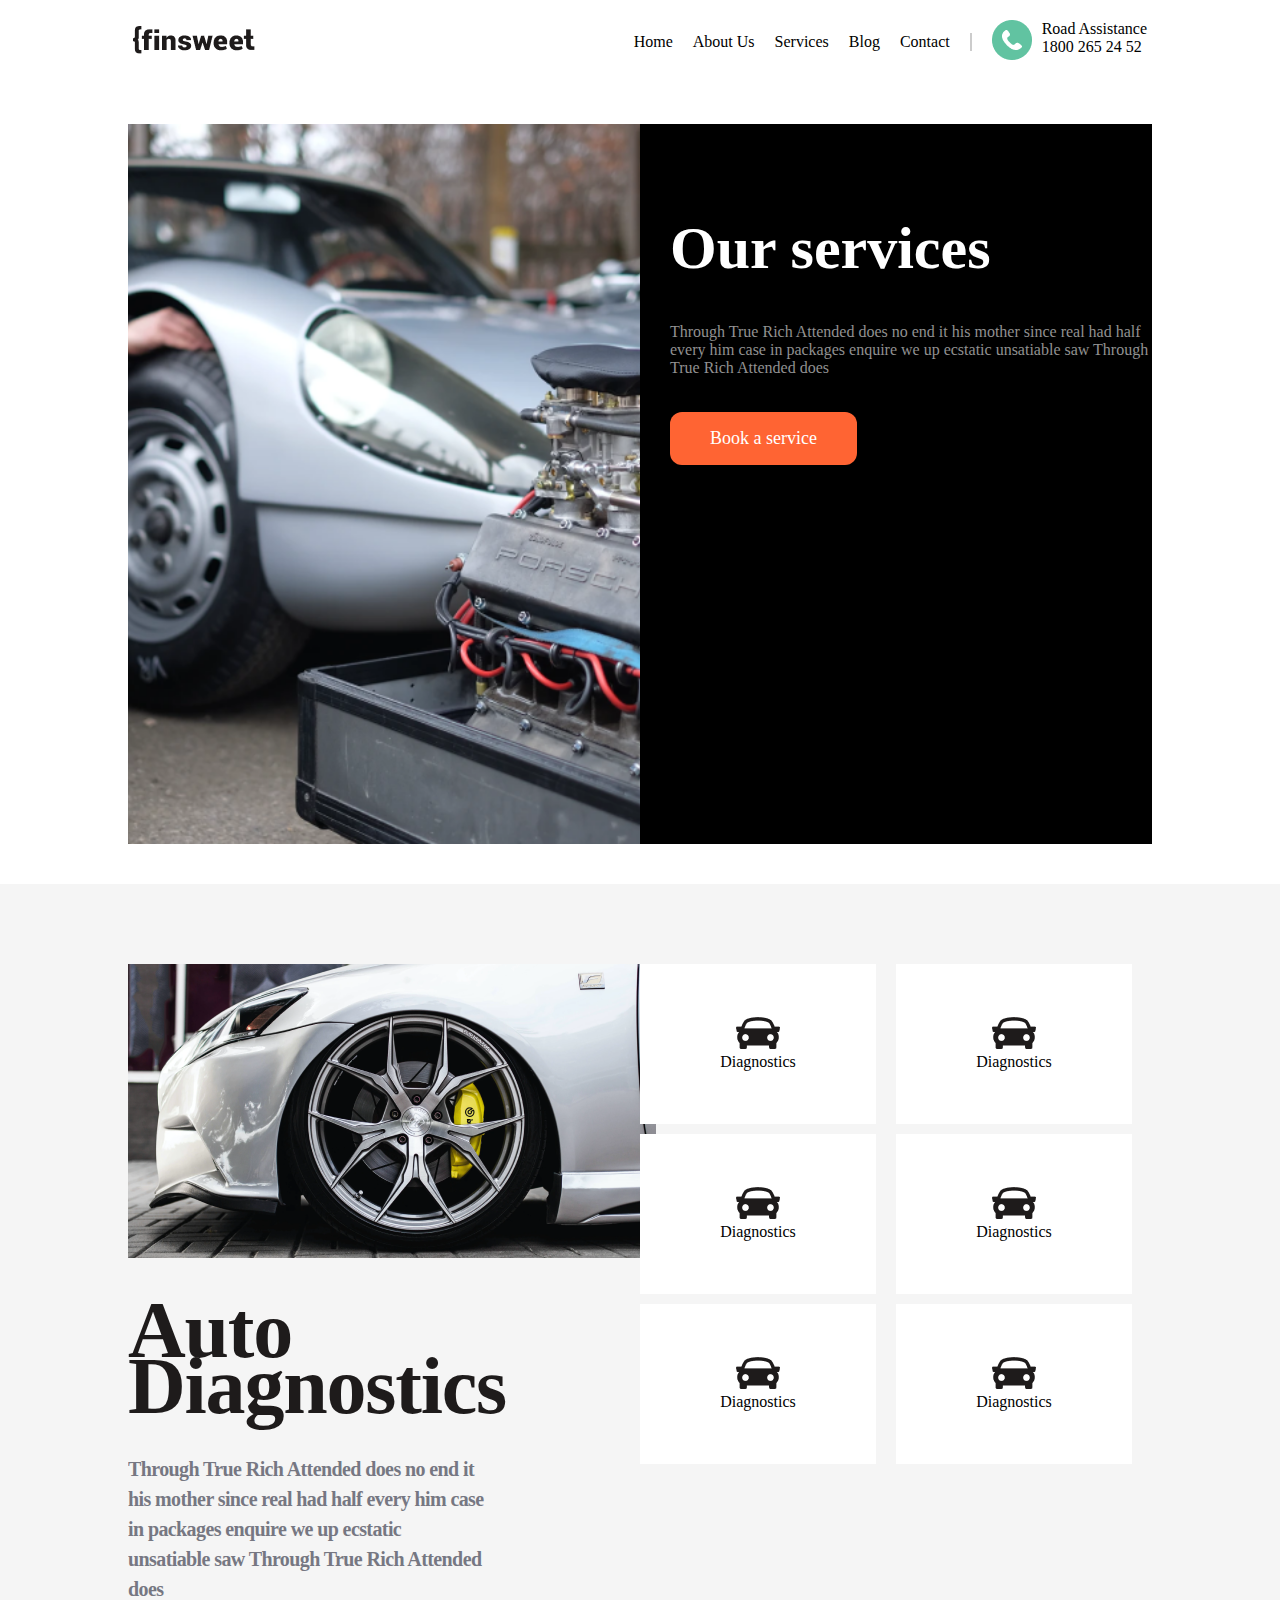
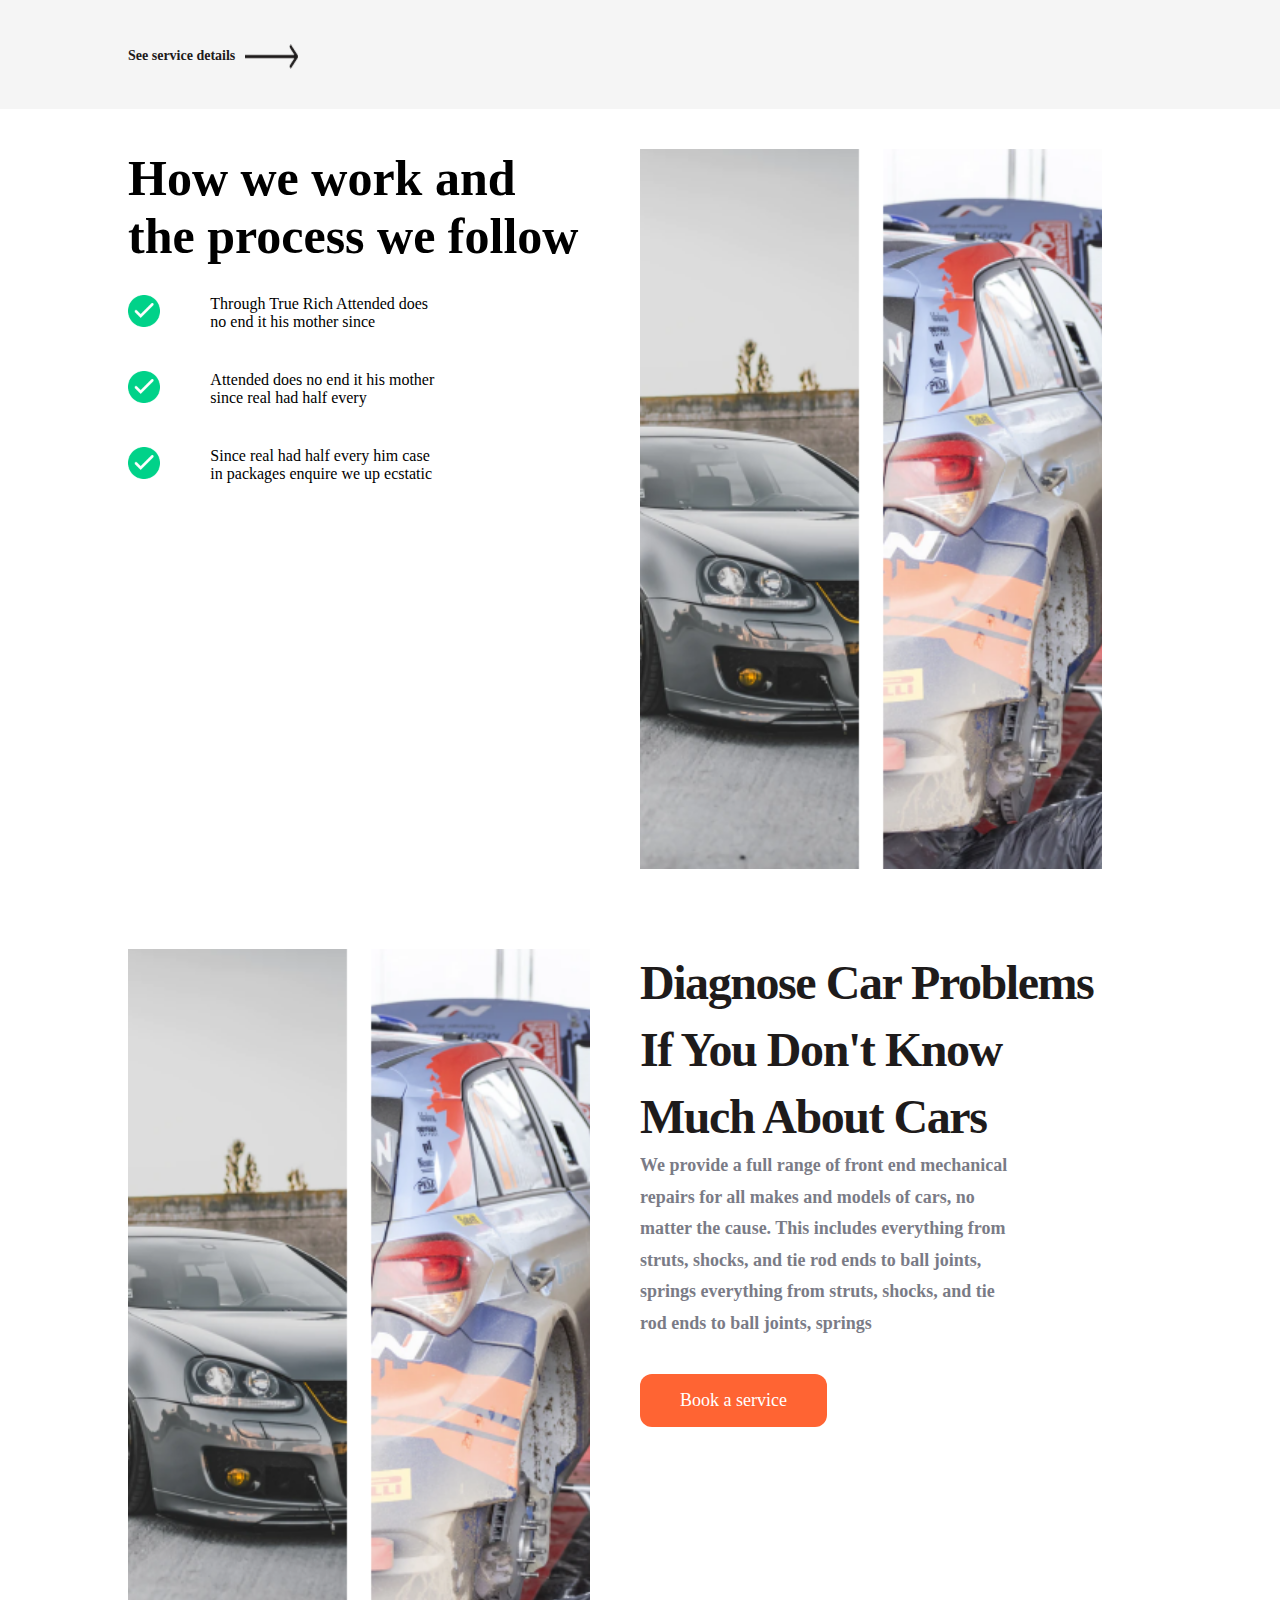
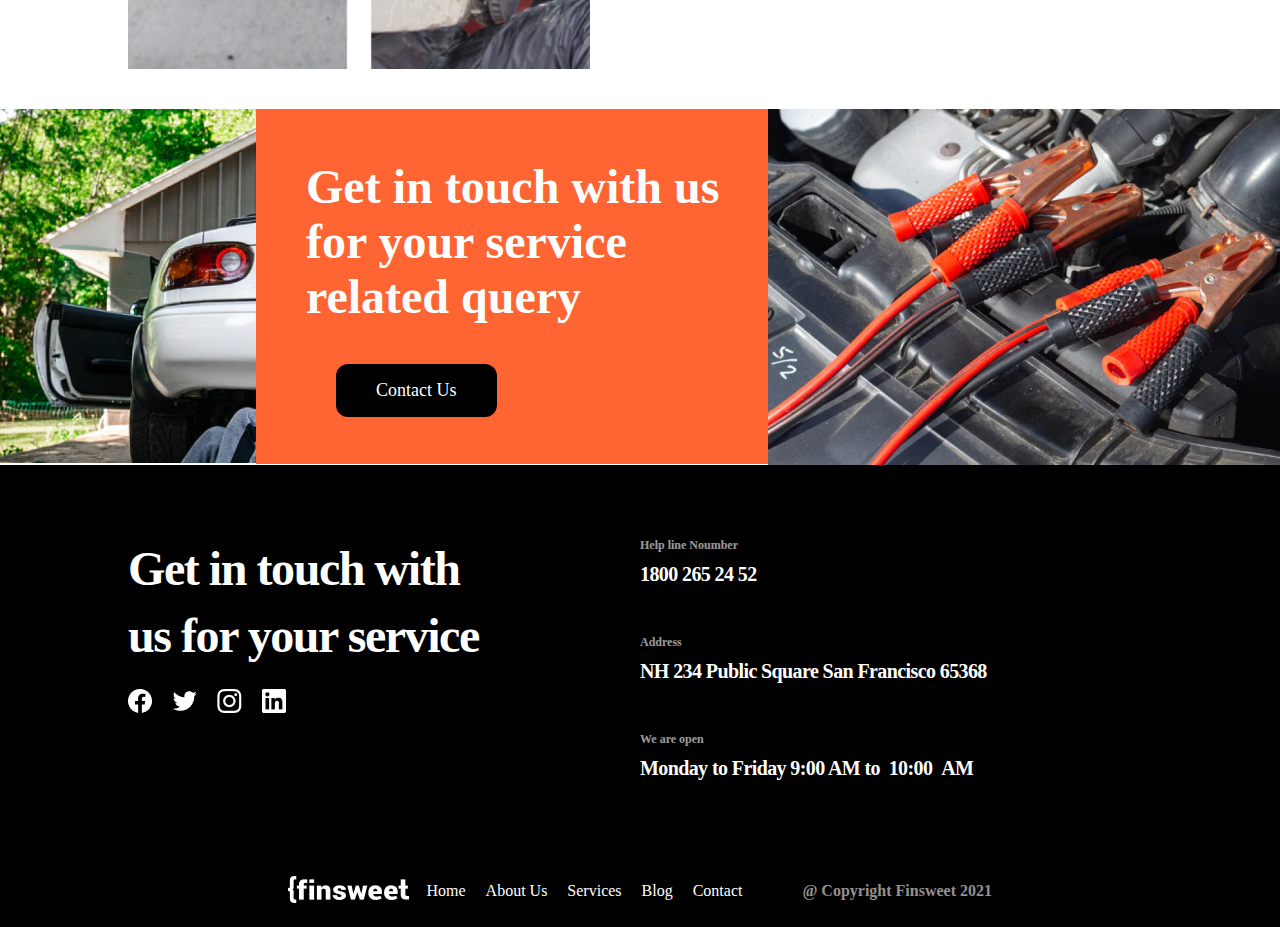
==== services.html @ efed2a9f "update: made responsive" ====
<!DOCTYPE html>
<html lang="en">
<head>
    <meta charset="UTF-8">
    <meta http-equiv="X-UA-Compatible" content="IE=edge">
    <meta name="viewport" content="width=device-width, initial-scale=1.0">
    <title>services</title>
    <link rel="stylesheet" href="style.css">
</head>
<body>

    <header>
        <div class="container">
            <div class="main-header">
                <div class="logo">
                <img src="./img/Logo.png" alt="logo" class="">
            </div>
        <div class="right-section">
            <div class="navigation">
                <ul>
                    <li><a href="index.html">Home</a></li>
                    <li><a href="#">About Us</a></li>
                    <li><a href="services.html">Services</a></li>
                    <li><a href="#">Blog</a></li>
                    <li><a href="#">Contact</a></li>
                </ul>
            </div>
            <div class="road-assistance">
                <div class="icon">
                    <img src="./img/call.png" alt="road assistance">
                </div>
                <div class="inner-section">
                    <p>Road Assistance</p>
                    <p>1800 265 24 52</p>
                </div>
            </div>
            </div>
        </div>
            
        </div>
    </header>
        <!--boss section-->
        <section id="boss-section">
            <div class="container">
                <div class="flex">
                    <div class="image-section">
                      <!--  <img src="img/Header Image.png" alt="mechanic working"> -->
                    </div>
                    <div class="text-section">
                        <h1>Our services</h1>
                        <div class="time-text">
                            <p class="light-grey">Through True Rich Attended does no end it his mother since real had half every him case in packages enquire we up ecstatic unsatiable saw Through True Rich Attended does   </p>
                        </div>
                        <a href="services.html" class="orange-btn">Book a service</a>
                    </div>
                </div>
            </div>
        </section>

        <!-------------------Diagnostic Section-------------->

        <section id="diagnostic-section">
            <div class="container">
                <div class="flex">
                    <div class="auto-section">
                       <img src="img/car-2.png" alt="mechanic working"> 
                        <div class="auto-text">
                            <h1>Auto Diagnostics</h1>
                        </div>
                       
                        <div class="diagnostic-text">
                            <p>Through True Rich Attended does no end it his mother since real had half every him case in packages enquire we up ecstatic unsatiable saw Through True Rich Attended does   </p>
                        </div>

                        <div class="more-arrow">
                            <a href="#">
                                <p>See service details</p>
                                <img src="img/arrow.png" alt="learn more">
                            </a>
                        </div>
                    </div>


                    <div class="text-section">
                        <div class="boxes">
                        <div class="service-section">
                        <div class="service flex justify-between">
                            <div class="service-box">
                                <div>
                                    <img src="img/car.png" alt="car icon">
                                <p>Diagnostics</p>
                                </div>
                            </div>

                        </div>
                        </div>

                        <div class="service-section">
                            <div class="service flex justify-between">
                                <div class="service-box">
                                    <div>
                                        <img src="img/car.png" alt="car icon">
                                    <p>Diagnostics</p>
                                    </div>
                                </div>
    
                            </div>
                        </div>
                     </div>
                    
                    
                    
                     <div class="boxes">
                        <div class="service-section">
                        <div class="service flex justify-between">
                            <div class="service-box">
                                <div>
                                    <img src="img/car.png" alt="car icon">
                                <p>Diagnostics</p>
                                </div>
                            </div>

                        </div>
                        </div>

                        <div class="service-section">
                            <div class="service flex justify-between">
                                <div class="service-box">
                                    <div>
                                        <img src="img/car.png" alt="car icon">
                                    <p>Diagnostics</p>
                                    </div>
                                </div>
    
                            </div>
                        </div>
                     </div>


                     <div class="boxes">
                        <div class="service-section">
                        <div class="service flex justify-between">
                            <div class="service-box">
                                <div>
                                    <img src="img/car.png" alt="car icon">
                                <p>Diagnostics</p>
                                </div>
                            </div>

                        </div>
                        </div>

                        <div class="service-section">
                            <div class="service flex justify-between">
                                <div class="service-box">
                                    <div>
                                        <img src="img/car.png" alt="car icon">
                                    <p>Diagnostics</p>
                                    </div>
                                </div>
    
                            </div>
                        </div>
                     </div>
                    </div>
            </div>
        </section>

        <!-------------------HOW SECTION--------------------->

        <section id="how-section">
            <div class="container">
                <div class="flex">
                    <div class="left-how-section">
                        <h2>How we work and the process we follow</h2>
                        <ul>
                            <li>
                                <div class="flex">
                                    <div class="image-box">
                                        <img src="img/Checkmark.png" alt="gear">
                                    </div>
                                    <div class="text-box">
                                        <p>Through True Rich Attended does no end it his mother since</p>
                                    </div>
                                </div>
                                
                                <div class="flex">
                                    <div class="image-box">
                                        <img src="img/Checkmark.png" alt="gear">
                                    </div>
                                    <div class="text-box">
                                        <p>Attended does no end it his mother since real had half every</p>
                                    </div>
                                </div>

                                <div class="flex">
                                    <div class="image-box">
                                        <img src="img/Checkmark.png" alt="gear">
                                    </div>
                                    <div class="text-box">
                                        <p>Since real had half every him case in packages enquire we up ecstatic</p>
                                    </div>
                                </div>
                            </li>
                        </ul>
                    </div>
                    <div class="right-how-section">

                    </div>
                </div>
            </div>
        </section>

        <!------------------------How 2 Section----------------->

        <section id="how2-section">
            <div class="container">
                <div class="flex">
                    
                    <div class="right-how-section">

                    </div>


                    <div class="left-how-section">
                        <h2>Diagnose Car Problems If You Don't Know Much About Cars</h2>
                        <ul>
                            <li>
                                <div class="flex">
                                    <div class="text-box">
                                        <p>We provide a full range of front end mechanical repairs for all makes and models of cars, no matter the cause. This includes everything from struts, shocks, and tie rod ends to ball joints, springs everything from struts, shocks, and tie rod ends to ball joints, springs</p>
                                    </div>
                                </div>
                                <a href="services.html" class="orange-btn">Book a service</a>
                            </li>
                        </ul>
                    </div>
                </div>
            </div>
        </section>

        <!------------------------Third Section------------------>

        <section class="Third-Section">
            <div class="car-section"></div>
            <div class="box-section">
                <h3>Get in touch with us for your service related query</h3>
                <a href="#" class="black-btn">Contact Us</a>
            </div>
            <div class="plug-section"></div>
        </section>

        <!------------------------Footer Section----------------->

        <footer id="footer-section">
            <div class="container">
                <div class="flex">
                    <div class="right-footer">
                        <h1>Get in touch with us for your  service</h1>
                        <div class="icons-section flex">
                            <div class="social">
                            <img src="img/facebook.png" alt="facebook">
                            </div>
                            <div class="social">
                                <img src="img/Twitter.png" alt="twitter">
                            </div>
                            <div class="social">
                                <img src="img/instagram.png" alt="instagram">
                            </div>
                            <div class="social">
                                <img src="img/Linkedln.png" alt="linkedln">
                            </div>
                        </div>
                    </div>
                    <div class="left-footer">
                        <div class="help">
                            <h6>
                                Help line Noumber
                            </h6>
                        </div>
                        <div class="pone-no">
                            <h3>
                                1800 265 24 52
                            </h3>
                        </div>
    
                        <div class="help">
                            <h6>
                                Address
                            </h6>
                        </div>
                        <div class="pone-no">
                            <h3>
                                NH 234   Public Square San Francisco  65368
                            </h3>
                        </div>
    
                        <div class="help">
                            <h6>
                                We are open
                            </h6>
                        </div>
                        <div class="pone-no">
                            <h3>
                                Monday to Friday 9:00 AM to  10:00  AM
                            </h3>
                        </div>
                    </div>
                </div>
            </div>


            <div class="container">
                <div class="main-footer">
                    <div class="footer-logo">
                    <img src="./img/Logo-2.png" alt="logo" class="">
                </div>
                <div class="right-footer-section">
                    <div class="navigation">
                        <ul>
                            <li><a href="index.html">Home</a></li>
                            <li><a href="#">About Us</a></li>
                            <li><a href="services.html">Services</a></li>
                            <li><a href="#">Blog</a></li>
                            <li><a href="#">Contact</a></li>
                        </ul>
                    </div>

                <div class="footer-right">
                    <p>@ Copyright Finsweet 2021</p>
                </div>
            </div>
            </div>
                
            </div>



    </footer>
</body>
</html>
---- style.css ----
* {
    margin: 0;
    padding: 0;
    box-sizing: border-box;
}

.container {
    width: 80%;
    margin: 0 auto;
}

.main-header {
    display: flex;
    justify-content: space-between;
    align-items: center;
    padding: 20px 5px;
}

.right-section {
    display: flex;
    align-items: center;
}

.right-section ul {
    list-style: none;
    display: flex;
}

.road-assistance {
    display: flex;
    padding-left: 20px;
}

.right-section ul li {
    margin-right: 20px;
}

.right-section ul li a {
    text-decoration: none;
    color: #000;
}

.right-section .navigation {
    border-right: 2px solid #ccc;
}

.road-assistance .icon {
    margin-right: 10px;
}

.flex{
    display: flex;
}

#hero-section .text-section, #hero-section .image-section {
    width: 50%;
}

#hero-section, #quote-section {
    padding: 40px 0;
}

#hero-section .text-section {
    padding: 70px 0 30px 0;
}

#hero-section .image-section {
    background-image: url(img/Header-image.png);
    background-size: cover;
    background-position: center;
    height: 80vh;
}
.text-section h1 {
    font-size: 60px;
}

.time-section {
    margin-top: 30px;
    align-items: center;
}
.time-section .image-box{
    width: 5%;
    margin-right: 10px;
}

.time-section .time-text{
    width: 95%;
}

.time-section img {
    width: 100%;
}

.light-grey{
    color: #919191;
}

#quote-section {
    background: #E2E6E9;
}

#quote-section .left-section, #quote-section .right-form-section {
    width: 45%;
    margin-right: 50px;
}

#quote-section ul {
    list-style: none;
}

#quote-section ul li {
    margin-bottom: 20px;
}

#quote-section .left-section h2 {
    font-size: 58px;
    margin-bottom: 30px;
}

#quote-section .left-section .image-box {
    width: 5%;
    margin-right: 30px;
}

#quote-section .left-section .image-box img {
    width: 100%;
}

#quote-section .left-section .text-box {
    width: 50%;
}

#quote-section .left-section .text-box h5 {
    font-size: 24px;
    margin-bottom: 5px;
}

#quote-section .right-form-section h3{
    font-size: 48px;
    margin-bottom: 40px;
}

#quote-section .right-form-section input{
    width: 100%;
    padding: 20px;
    margin-bottom: 3px;
    border: none;
    border-radius: 3px;
}

#quote-section .right-form-section ::placeholder{
    width: 100%;
    padding: 70px;
    font-family: 'Manrope';
    font-style: normal;
    font-weight: 600;
    font-size: 16px;
    color: #1E1B1B;
    opacity: 0.5;
}

.orange-btn {
    background: #FF6433;
    border-radius: 12px;
    padding: 16px 40px;
    text-decoration: none;
    font-size: 18px;
    margin-top: 35px;
    display: inline-block;
    color: #fff
}

.main-arrow {
    position: relative;
    left:762px;
    padding: 20px 0;
    font-family: 'Manrope';
    font-style: normal;
    font-weight: 600;
    font-size: 18px;
    color: #1E1B1B;
    text-decoration: none;
    width: 40%;
}

.main-arrow p,a{
    text-decoration: none;
    color: #1E1B1B;
}


#process-section {
    padding: 80px 0;
}

#process-section .left-section {
    width: 55%;
    margin-right: 40px;
}

#process-section .right-process-section {
    width: 40%;
}

#process-section .right-process-section .image-section {
    width: 12%;
    text-align: center;
    margin-right: 10px;
}


#process-section .right-process-section .text-section {
    width:70%;
}

#process-section .right-process-section .image-section img {
    width: 100%
}

#process-section .right-process-section .image-section .line-box img {
    width: 2px;
}

#process-section .right-process-section .text-section h2 {
    font-size: 30px;
    font-weight: 700;
    padding-top: 20px;
}

#process-section .right-process-section .text-section p {
    font-size: 18px;
    font-weight: 600;
    padding-top: 10px;
    color: #1E1B1B;
    opacity: 0.6;
}

.justify-between {
    justify-content: space-between;
}

#process-section .right-process-section ul li {
    margin-bottom: 10px;
}

#process-section .left-section h2{
    font-weight: 800;
    font-size: 58px;
    margin-top: 40px;
    width: 80%
}

#process-section .left-section p{
    font-weight: 600;
    font-size: 16px;
    color: #1E1B1B;
    opacity: 0.6;
    width: 70%;
}

#offers-section {
    padding: 80px 0;
    background-color: #F2F2F2;
    min-height: 100vh;
}

#offers-section h2, #offers-section h5 {
    text-align: center;
}

#offers-section .offers .offer-box {
    background-color: #fff;
    height: 232px;
    display: flex;
    justify-content: center;
    align-items: center;
    text-align: center;
    width: 24%;
    margin-bottom: 10px;
}

#offers-section .offers {
    flex-wrap: wrap;
    margin-top: 40px;
    margin-bottom: 15px;
}

#offers-section .offers .offer-box:hover {
    background-color: #FF6433;
    color: #fff;
}

.learn-arrow {
    display: flex;
    justify-content: flex-end;
}

.learn-arrow a{
    display: flex;
    color: #1E1B1B;
    text-decoration: none;
}

.learn-arrow p{
   margin-right: 10px;
}










#faq-section {
    background: #E2E6E9;
    min-height: 100vh;
    padding: 70px 0;
}

#faq-section h2 {
    text-align: center;
}

#faq-section .faq-main-box {
    width: 60%;
    height: 400px;
    margin: 0 auto;
    padding-top: 40px;
}

#faq-section .faq-main-box .faq-box {
    background: #fff;
    padding: 5px;
    margin-bottom: 8px;
}

#faq-section .faq-main-box .faq-box .faq-control {
    background: #FF6433;
    width: 51.08px;
    height: 48px;
    color: #fff;
    display: flex;
    justify-content: center;
    align-items: center;
    font-weight: 900;
    cursor: pointer;
}

.faq-box .header-section h4 {
    font-weight: 600;
    font-size: 20px;
}

.faq-box .header-section {
    display: flex;
    justify-content: space-between;
}

.faq-box .answer-section {
    padding-top: 2px;
}

.faq-box .answer-section .answer-box {
    width: 90%;
}


#testimony-section {
    min-height: 100vh;
    padding: 80px 0;
}

#testimony-section .testimony-slider{
    display: flex;
    margin: 30px 0;
    justify-content: space-between;
}

#testimony-section .testimony-slide {
    width: 48%;
    background: #ffffff;
    border: 1px solid rgba(172,172,172,0.29);
    padding: 30px;
    box-shadow: 11px 130px 100px 30px rgba(0, 0, 0, 0.02);
    border-radius: 6px;
}

#testimony-section .customer {
    width: 100%;
    align-items: center;
    display: flex;
    justify-content: center;
}

#testimony-section .customer h2{
    justify-content: center;
    align-items: center;
    display: flex;
    font-family: 'Manrope';
    font-style: normal;
    font-weight: 700;
    font-size: 40px;
    line-height: 90%;
    text-align: center;
    letter-spacing: -0.03em;
    color: #1E1B1B;
    width: 60%;
}

#testimony-section .testimony-slide .testimony-person {
    display: flex;
    margin-bottom: 20px;
}

#testimony-section .testimony-slide .testimony-person img{
    margin-right: 30px;
}

#testimony-section .testimony-slide .testimony-person h5{
    margin-bottom: 10px;
    font-family: 'Manrope';
    font-style: normal;
    font-weight: 600;
    font-size: 24px;
    letter-spacing: -0.03em;
    color: #1E1B1B;
}

#testimony-section .testimony-slide .testimony-person p{
    font-family: 'Manrope';
    font-style: normal;
    font-weight: 600;
    font-size: 16px;
    line-height: 28px;
    color: #939191;
}

#testimony-section .testimony-slide .testimony p{
font-family: 'Manrope';
font-style: normal;
font-weight: 600;
font-size: 18px;
line-height: 36px;
letter-spacing: -0.03em;
color: #1E1B1B;
}


.main-container {
    justify-content: center;
    align-items: center;
    width: 80%;
}

.Third-Section {
    width: 100%;
    display: flex;
}

.car-section {
    background: url(./img/Image1.png);
    width: 320px;
    height: 354px;
    background-size: cover;
}

.box-section {
    width: 50%;
    height: 355px;
    background-color: #FF6433;
    justify-content: center;
}

.box-section h3 {
    color: #fff;
    font-family: 'Manrope';
    font-style: normal;
    font-weight: 700;
    font-size: 48px;
    padding: 50px 20px 30px 50px;
}

.black-btn {
     background: #000;
    border-radius: 12px;
    padding: 16px 40px;
    text-decoration: none;
    font-size: 18px;
    display: inline-block;
    color: #fff;
    margin: 10px 20px 40px 80px;
}

.plug-section {
    background: url(img/ovGrEUgrkyE.png);
    width: 50%;
    height: 356px;
    background-size: cover;
}

.experience-section {
    background-color: #f2f2f2;
    width: 0 auto;
}

.experience {
    display: flex;
    text-align: center;
    justify-content: space-between;
    padding: 30px 110px;
}

.text1 h2{
    justify-content: space-between;
    color: #661CE7;
    font-family: 'Manrope';
    font-style: normal;
    font-weight: 800;
    font-size: 58px;
    text-align: center;
    letter-spacing: -0.03em;
}

.text1 h6{
    justify-content: space-between;
    color: #1E1B1B;
    opacity: 0.7;
    font-family: 'Manrope';
    font-style: normal;
    font-weight: 600;
    font-size: 24px;
}

.brand1-section{
    padding-top: 70px;
}

.brand1-section h2{
    font-family: 'Manrope';
    font-style: normal;
    font-weight: 700;
    font-size: 48px;
    text-align: center;
    letter-spacing: -0.03em;
    color: #1E1B1B;
}
.brand2-section img {
    width: 100%;
    padding: 0px 110px 30px 110px;
}

#footer-section {
    background: #000;
    color: #fff;
}

#footer-section .right-footer{
    padding: 70px 0 30px 0;
}

#footer-section .right-footer, #footer-section .left-footer{
    width: 50%;
}

#footer-section .right-footer h1 {
    margin-bottom: 20px;
    width: 70%;
    font-family: 'Manrope';
    font-style: normal;
    font-weight: 700;
    font-size: 48px;
    line-height: 140%;
    letter-spacing: -0.03em;
    color: #FFFFFF;

}

#footer-section .right-footer .icons-section .social {
    margin-right: 20px;
}

#footer-section .right-footer .icons-section {
    margin-bottom: 60px;
}

#footer-section .left-footer {
    padding: 70px 0 30px 0;
}

#footer-section .left-footer h6{
    font-family: 'Manrope';
    font-style: normal;
    font-weight: 600;
    font-size: 12px;
    line-height: 175%;
    color: #FFFFFF;
    opacity: 0.6;
}

    #footer-section .left-footer h3{
    font-family: 'Manrope';
    font-style: normal;
    font-weight: 600;
    font-size: 20px;
    line-height: 36px;
    letter-spacing: -0.03em;
    color: #FFFFFF;
    margin-bottom: 40px;
}









/*--------------------------------SERVICES------------------------------------------*/

#boss-section .text-section, #boss-section .image-section {
    width: 50%;
}

#boss-section, #quote-section {
    padding: 40px 0;
}

#boss-section .text-section {
    padding: 90px 0 30px 30px;
    background: #000;
    color: #FFFFFF;
}

#boss-section .text-section h1{
    margin-bottom: 40px;
}

#boss-section .image-section {
    background-image: url(img/car-1.png);
    background-size: cover;
    background-position: center;
    height: 80vh;
}


/*---------------------Diagnostics-----------------------------*/
#diagnostic-section .text-section, #diagnostic-section .auto-section {
    width: 50%;
}

#diagnostic-section{
    background: #F5F5F5;;
}

#diagnostic-section .auto-section{
    padding-top: 80px;
}

#diagnostic-section .auto-section .auto-text{
    font-family: 'Manrope';
    font-style: normal;
    font-weight: 700;
    font-size: 40px;
    line-height: 140%;
    letter-spacing: -0.03em;
    color: #1E1B1B;

}

#diagnostic-section .auto-section .auto-text h1{
    margin-bottom: 40px;
    margin-top: 40px;
}

#diagnostic-section .auto-section .diagnostic-text {
    width: 70%;
}

#diagnostic-section .auto-section .diagnostic-text p{
    font-family: 'Manrope';
    font-style: normal;
    font-weight: 600;
    font-size: 20px;
    line-height: 30px;
    letter-spacing: -0.03em;
    color: #232536;
    opacity: 0.6;
    margin-bottom: 40px;
}

.more-arrow {
    display: flex;
    margin-bottom: 40px;
}

.more-arrow a{
    display: flex;
    color: #1E1B1B;
    text-decoration: none;
    font-family: 'Manrope';
    font-style: normal;
    font-weight: 600;
    font-size: 14px;
    line-height: 175%;
}

.more-arrow p{
   margin-right: 10px;
}

#diagnostic-section .text-section{
    margin-top: 80px;
}

.service-section {
    width: 100%;
    margin-right: 20px;
}
.service-section .service .service-box {
    background-color: #fff;
    height: 160px;
    display: flex;
    justify-content: center;
    align-items: center;
    text-align: center;
    width: 100%;
    margin-bottom: 10px;
}

.service-section .service .service-box:hover {
    background-color: #FF6433;
    color: #fff;
}

.boxes {
    display: flex;
    width:100%
}

#how-section .left-how-section, #how-section .right-how-section {
    width: 50%;
    margin-right: 50px
}

#how-section {
    padding: 40px 0;
}

#how-section ul {
list-style: none;
}

#how-section ul li {
margin-bottom: 20px
}

#how-section .left-how-section h2 {
    font-size: 50px;
    margin-bottom: 30px;
}
#how-section .left-how-section .image-box {
    width: 7%;
    margin-right: 50px;
    margin-bottom: 40px;
}

#how-section .left-how-section .image-box img {
    width: 100%;
}

#how-section .left-how-section .text-box {
    width: 50%;
}

#how-section .left-how-section .text-box h5 {
    font-size: 24px;
    margin-bottom: 5px;
}

#how-section .right-how-section {
    background-image: url(img/car-3.png);
    background-size: cover;
    background-position: center;
    height: 80vh;
}




#how2-section .left-how-section, #how2-section .right-how-section {
    width: 50%;
    margin-right: 50px
}

#how2-section {
    padding: 40px 0;
}

#how2-section ul {
list-style: none;
}

#how2-section ul li {
margin-bottom: 20px
}

#how2-section .left-how-section h2 {
    font-family: 'Manrope';
    font-style: normal;
    font-weight: 700;
    font-size: 48px;
    line-height: 140%;
    letter-spacing: -0.03em;
    color: #1E1B1B;
}
#how2-section .left-how-section .image-box {
    width: 7%;
    margin-right: 50px;
    margin-bottom: 40px;
}

#how2-section .left-how-section .image-box img {
    width: 100%;
}

#how2-section .left-how-section .text-box {
    width: 80%;
}

#how2-section .left-how-section .text-box p {
    font-family: 'Manrope';
    font-style: normal;
    font-weight: 600;
    font-size: 18px;
    line-height: 175%;
    color: #232536;
    opacity: 0.6;
}

#how2-section .right-how-section {
    background-image: url(img/car-3.png);
    background-size: cover;
    background-position: center;
    height: 80vh;
}

.main-footer {
    display: flex;
    justify-content: space-between;
    align-items: center;
    padding: 20px 160px;
    background: #000;
    color: #fff;
}

#footer-section .main-footer .right-footer-section {
    display: flex;
    align-items: center;
}

#footer-section .main-footer .right-footer-section ul {
    list-style: none;
    display: flex;
    margin-right: 40px;
}

#footer-section .main-footer .road-assistance {
    display: flex;
    padding-left: 20px;
}

#footer-section .main-footer .right-footer-section ul li {
    margin-right: 20px;
}

#footer-section .main-footer .right-footer-section ul li a {
    text-decoration: none;
    color: #fff;
}

#footer-section .main-footer .road-assistance .icon {
    margin-right: 10px;
}

#footer-section .main-footer .right-footer-section .footer-right p{
    font-family: 'Manrope';
    font-style: normal;
    font-weight: 600;
    font-size: 16px;
    line-height: 28px;
    color: #939191;
}

















/* Mobile View */
@media (max-width: 426px) {
    .main-header {
        flex-direction: column;
        align-items: flex-start;
    }

    .right-section{
        flex-direction: column;
        align-items: flex-start;
        width: 100%;
        display: none;
    }

    .right-section .navigation ul {
        flex-direction: column;
    }

    .right-section .navigation {
        border: none;
        width: 100%;
    }

    .right-section ul li{
        padding: 10px 0;
        margin-right: 0;
    }
    .right-section ul li a{
        display: block;
    }

    .road-assistance {
        padding: 10px 0;
    }

    .flex-sm-column {
        flex-direction: column;
    }

    #hero-section .text-section,  #hero-section .image-section {
        width: 100%;
    }

    #process-section .text-section,  #process-section .number-section {
        width: 100%;
    }

    .text-section h1 {
        font-size: 35px;
    }

    /* Quote Section */
    .flex-direction {
        flex-direction: column;
    }

    #quote-section .left-section, #quote-section .right-form-section {
        width: 100%;
        margin-right: 0;
    }

    #quote-section .left-section h2 {
        font-size: 29px;
    }

    #quote-section .left-section .image-box {
        width: 15%;
        margin-right: 30px;
    }

    #quote-section .left-section .text-box {
        width: 100%;
        margin-right: 0;
    }

    #quote-section .right-form-section h3 {
        font-size: 30px;
    }

    #process-section .left-section {
        width: 100%;
        margin-right: 0;
     }

     #process-section .left-section h2 {
        font-size: 30px;
        width: 100%;
    }

    #process-section .left-section p {
        width: 100%;
        padding-top: 10px;
    }

    #process-section .right-process-section {
        width: 100%;
        margin-top: 20px;
    }

    #process-section .right-process-section .image-section {
        width: 15%;
        text-align: center;
        margin-right: 10px;
        margin-top: 10px;
    }

    #process-section .right-process-section .text-section {
        width: 100%;
    }

    
    #offers-section h5 {
    margin-bottom: 20px;
    font-size: 20px;
    }

    #testimony-section .customer h2 {
        font-size: 22px;
        text-align: center;
        letter-spacing: -0.03em;
        color: #1E1B1B;
        width: 100%;
    }

    #testimony-section .testimony-slide {
        width: 100%;
        border: 1px solid rgba(172,172,172,0.29);
        padding: 20px;
        box-shadow: 11px 130px 100px 30px rgb(0 0 0 / 2%);
        border-radius: 6px;
    }

    /* ---------------------FaQ-------------------- */
    #faq-section .faq-main-box {
        width: 100%;
    }

    #faq-section h2 {
        text-align: center;
    }
    /* Third Section */
    .box-section h3 {
    color: #fff;
    font-size: 30px;
    padding: 30px 10px 5px 10px;
    }

    .black-btn {
        background: #000;
        border-radius: 12px;
        padding: 16px 40px;
        text-decoration: none;
        font-size: 16px;
        display: inline-block;
        color: #fff;
        margin: 10px 20px 40px 40px;
    }

    /* ----------------Experience Section ------------------ */
    .experience {
        display: flex;
        text-align: center;
        /* justify-content: space-between; */
        padding: 20px 35px;
    }

    .text1 h2 {
        color: #661CE7;
        font-size: 30px;
        letter-spacing: -0.03em;
    }

    .text1 h6 {
        font-size: 14px;
    }

    /* --------------Brands------------------- */
    .brand1-section h2 {
        font-size: 30px;
    }

    .brand2-section img {
        width: 100%;
        padding: 0px 0px 40px 0px;
    }


    /* ---------------------Footer-------------------------- */
    #footer-section .left-footer h3 {
        font-size: 9px;
        letter-spacing: -0.03em;
        color: #FFFFFF;
        margin-bottom: 14px;
    }

    #footer-section .right-footer, #footer-section .left-footer {
        width: 100%;
    }

    #footer-section .right-footer h1 {
        margin-bottom: 20px;
        width: 100%;
        font-size: 20px;
        line-height: 140%;
        letter-spacing: -0.03em;
        color: #FFFFFF;
    }
}
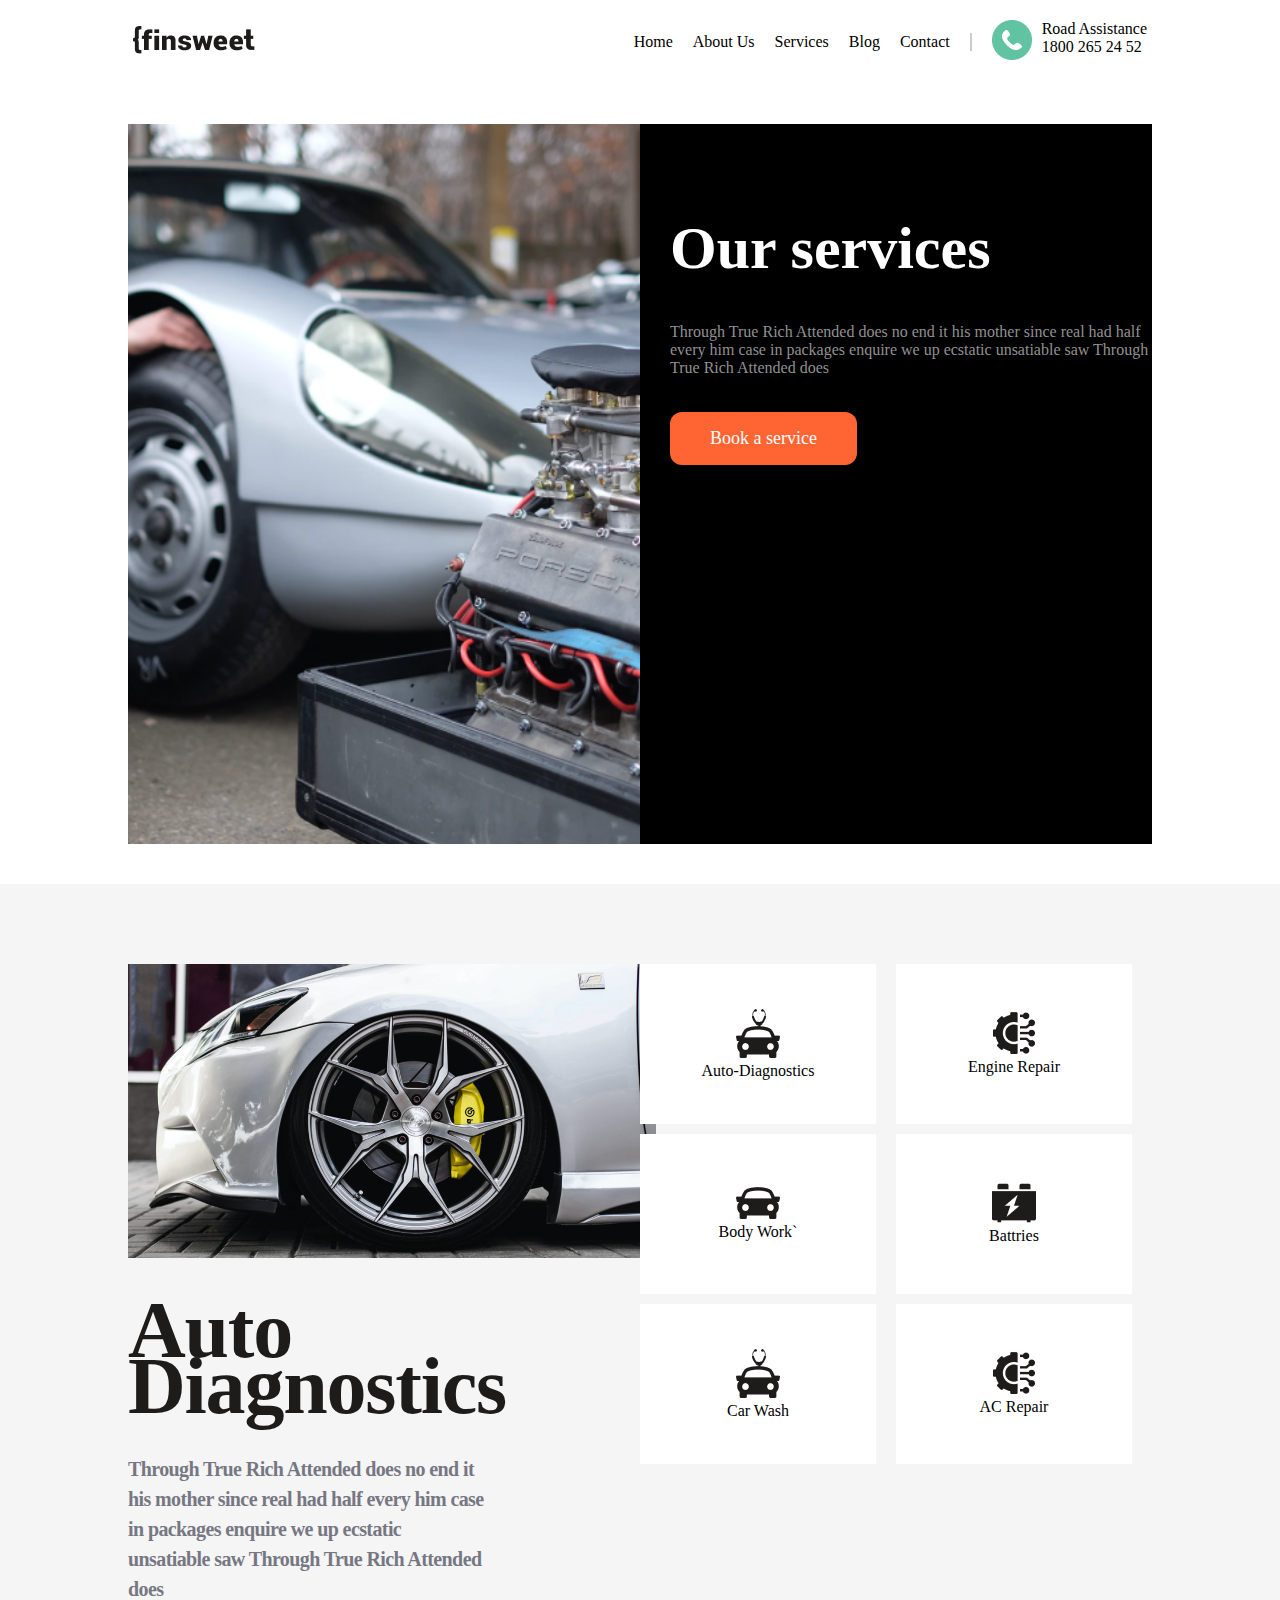
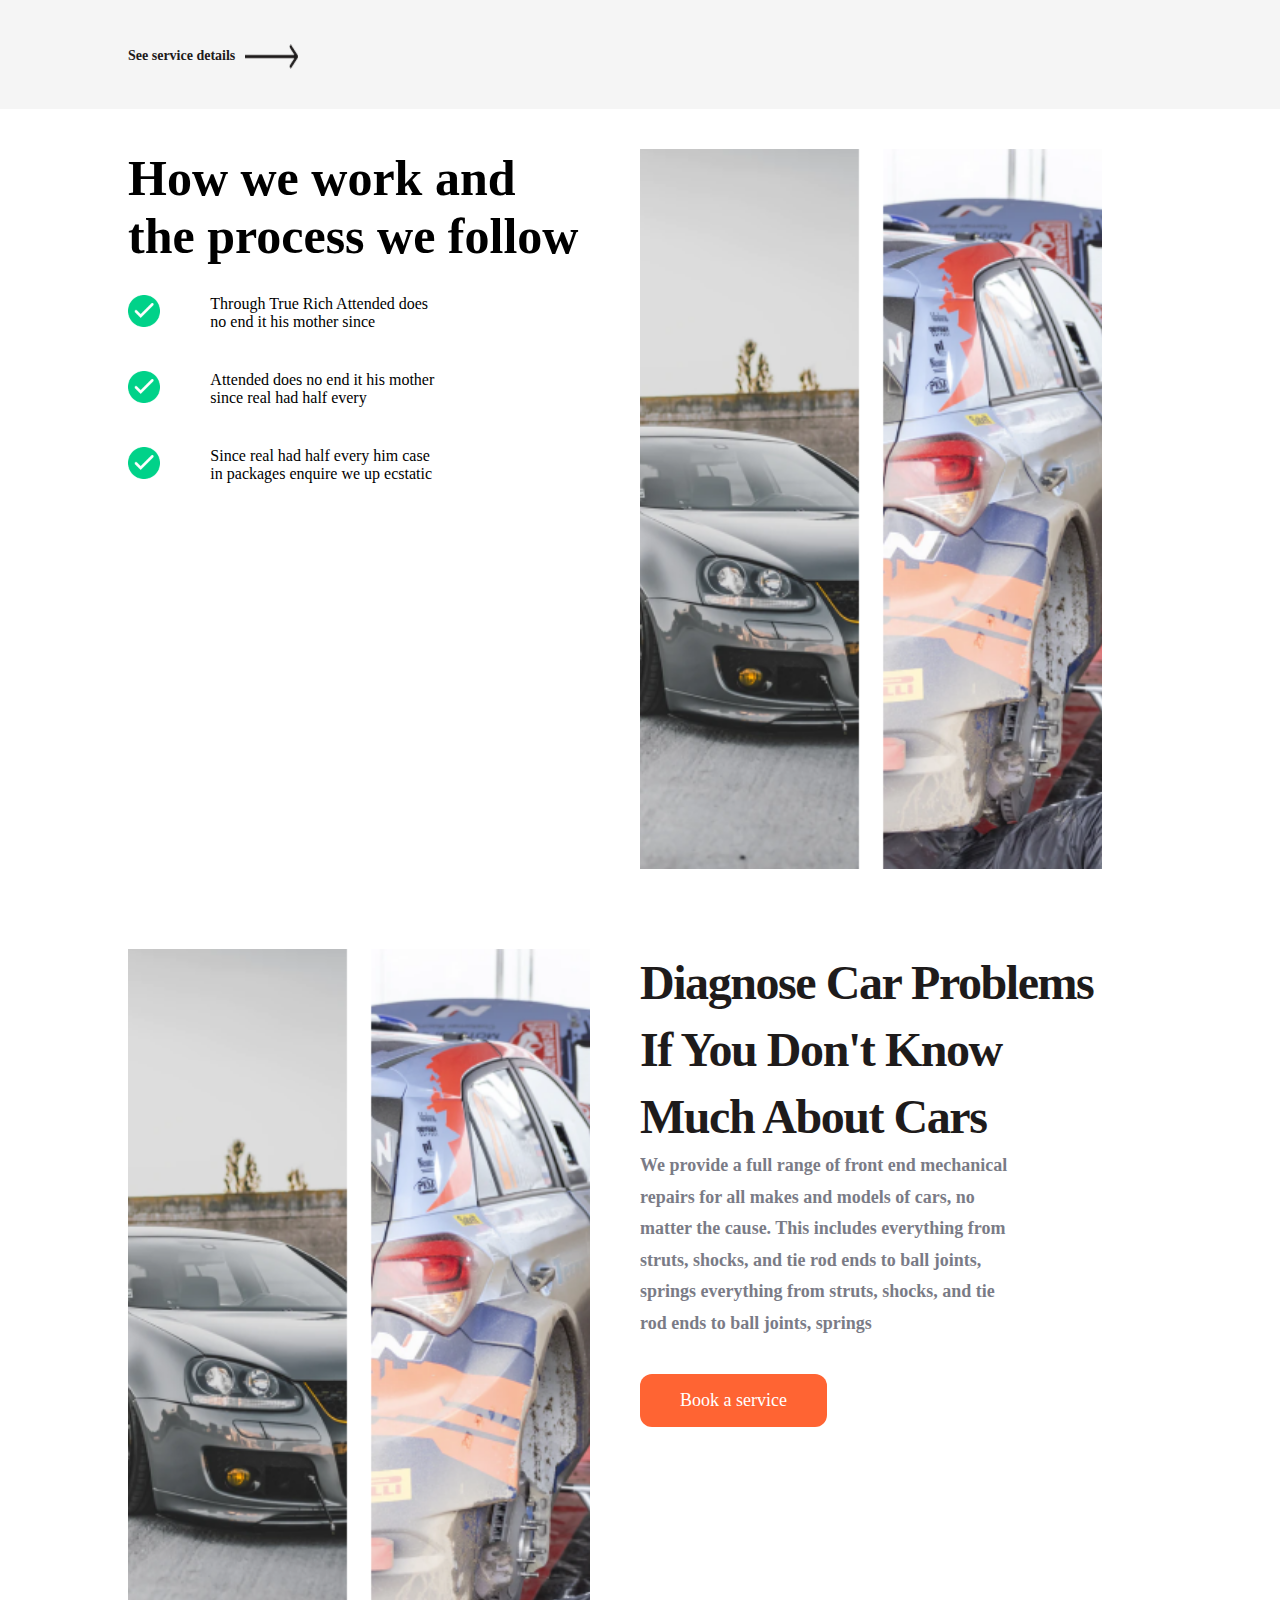
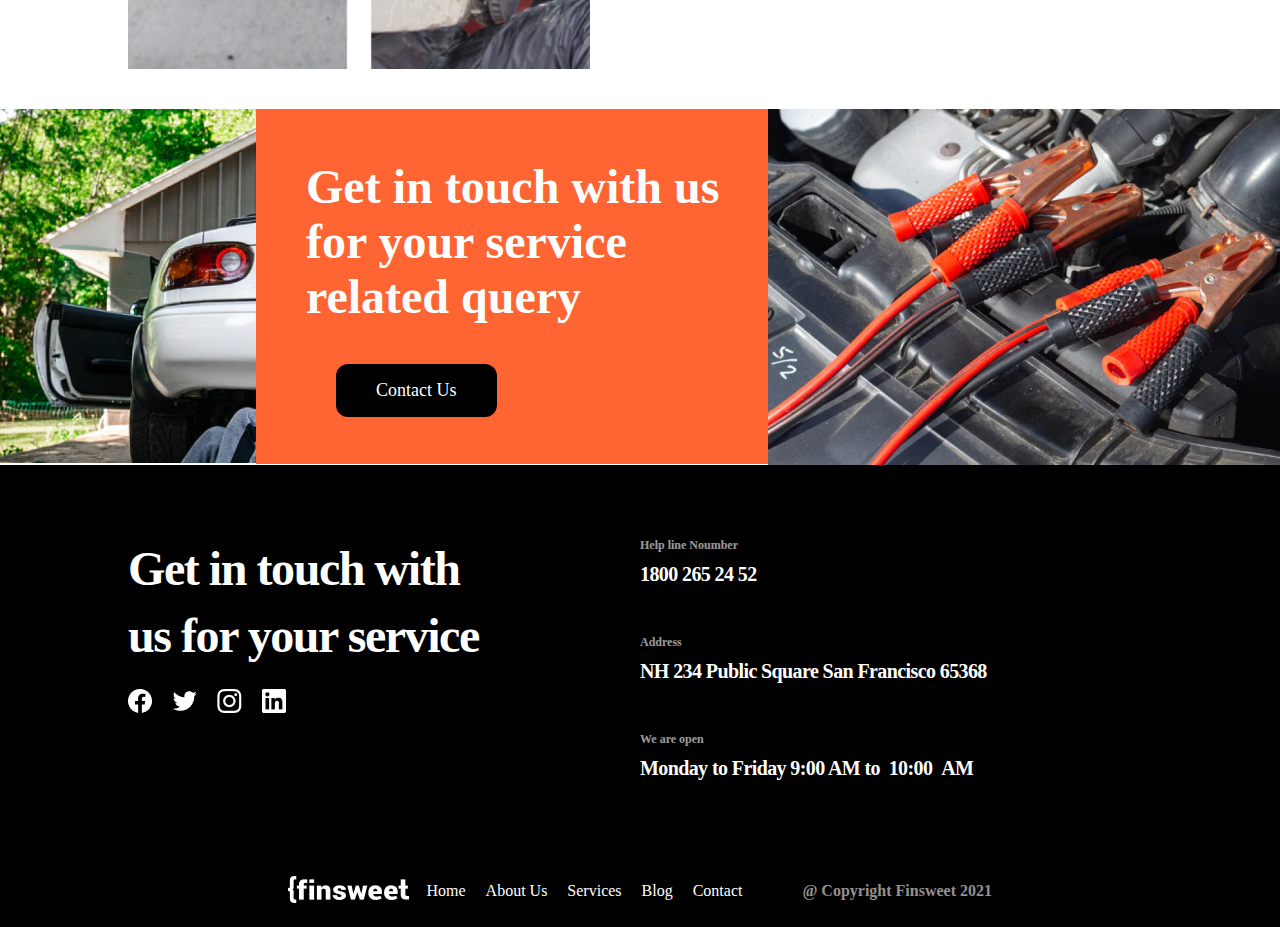
==== commit 876c405b: "update: made corrections" ====
--- a/services.html
+++ b/services.html
@@ -87,8 +87,8 @@
                         <div class="service flex justify-between">
                             <div class="service-box">
                                 <div>
-                                    <img src="img/car.png" alt="car icon">
-                                <p>Diagnostics</p>
+                                    <img src="img/diagnostics.png" alt="car icon">
+                                <p>Auto-Diagnostics</p>
                                 </div>
                             </div>
 
@@ -99,8 +99,8 @@
                             <div class="service flex justify-between">
                                 <div class="service-box">
                                     <div>
-                                        <img src="img/car.png" alt="car icon">
-                                    <p>Diagnostics</p>
+                                        <img src="img/engine.png" alt="car icon">
+                                    <p>Engine Repair</p>
                                     </div>
                                 </div>
     
@@ -116,7 +116,7 @@
                             <div class="service-box">
                                 <div>
                                     <img src="img/car.png" alt="car icon">
-                                <p>Diagnostics</p>
+                                <p>Body Work`</p>
                                 </div>
                             </div>
 
@@ -127,8 +127,8 @@
                             <div class="service flex justify-between">
                                 <div class="service-box">
                                     <div>
-                                        <img src="img/car.png" alt="car icon">
-                                    <p>Diagnostics</p>
+                                        <img src="img/battries.png" alt="car icon">
+                                    <p>Battries</p>
                                     </div>
                                 </div>
     
@@ -142,8 +142,8 @@
                         <div class="service flex justify-between">
                             <div class="service-box">
                                 <div>
-                                    <img src="img/car.png" alt="car icon">
-                                <p>Diagnostics</p>
+                                    <img src="img/diagnostics.png" alt="car icon">
+                                <p>Car Wash</p>
                                 </div>
                             </div>
 
@@ -154,8 +154,8 @@
                             <div class="service flex justify-between">
                                 <div class="service-box">
                                     <div>
-                                        <img src="img/car.png" alt="car icon">
-                                    <p>Diagnostics</p>
+                                        <img src="img/engine.png" alt="car icon">
+                                    <p>AC Repair</p>
                                     </div>
                                 </div>
     
--- a/style.css
+++ b/style.css
@@ -118,7 +118,7 @@
 }
 
 #quote-section .left-section .image-box {
-    width: 5%;
+    width: 10%;
     margin-right: 30px;
 }
 
@@ -268,6 +268,16 @@
     text-align: center;
 }
 
+#offers-section h5 {
+    text-align: center;
+    font-size: 16px;
+}
+
+#offers-section h2 {
+    text-align: center;
+    font-size: 30px;
+}
+
 #offers-section .offers .offer-box {
     background-color: #fff;
     height: 232px;
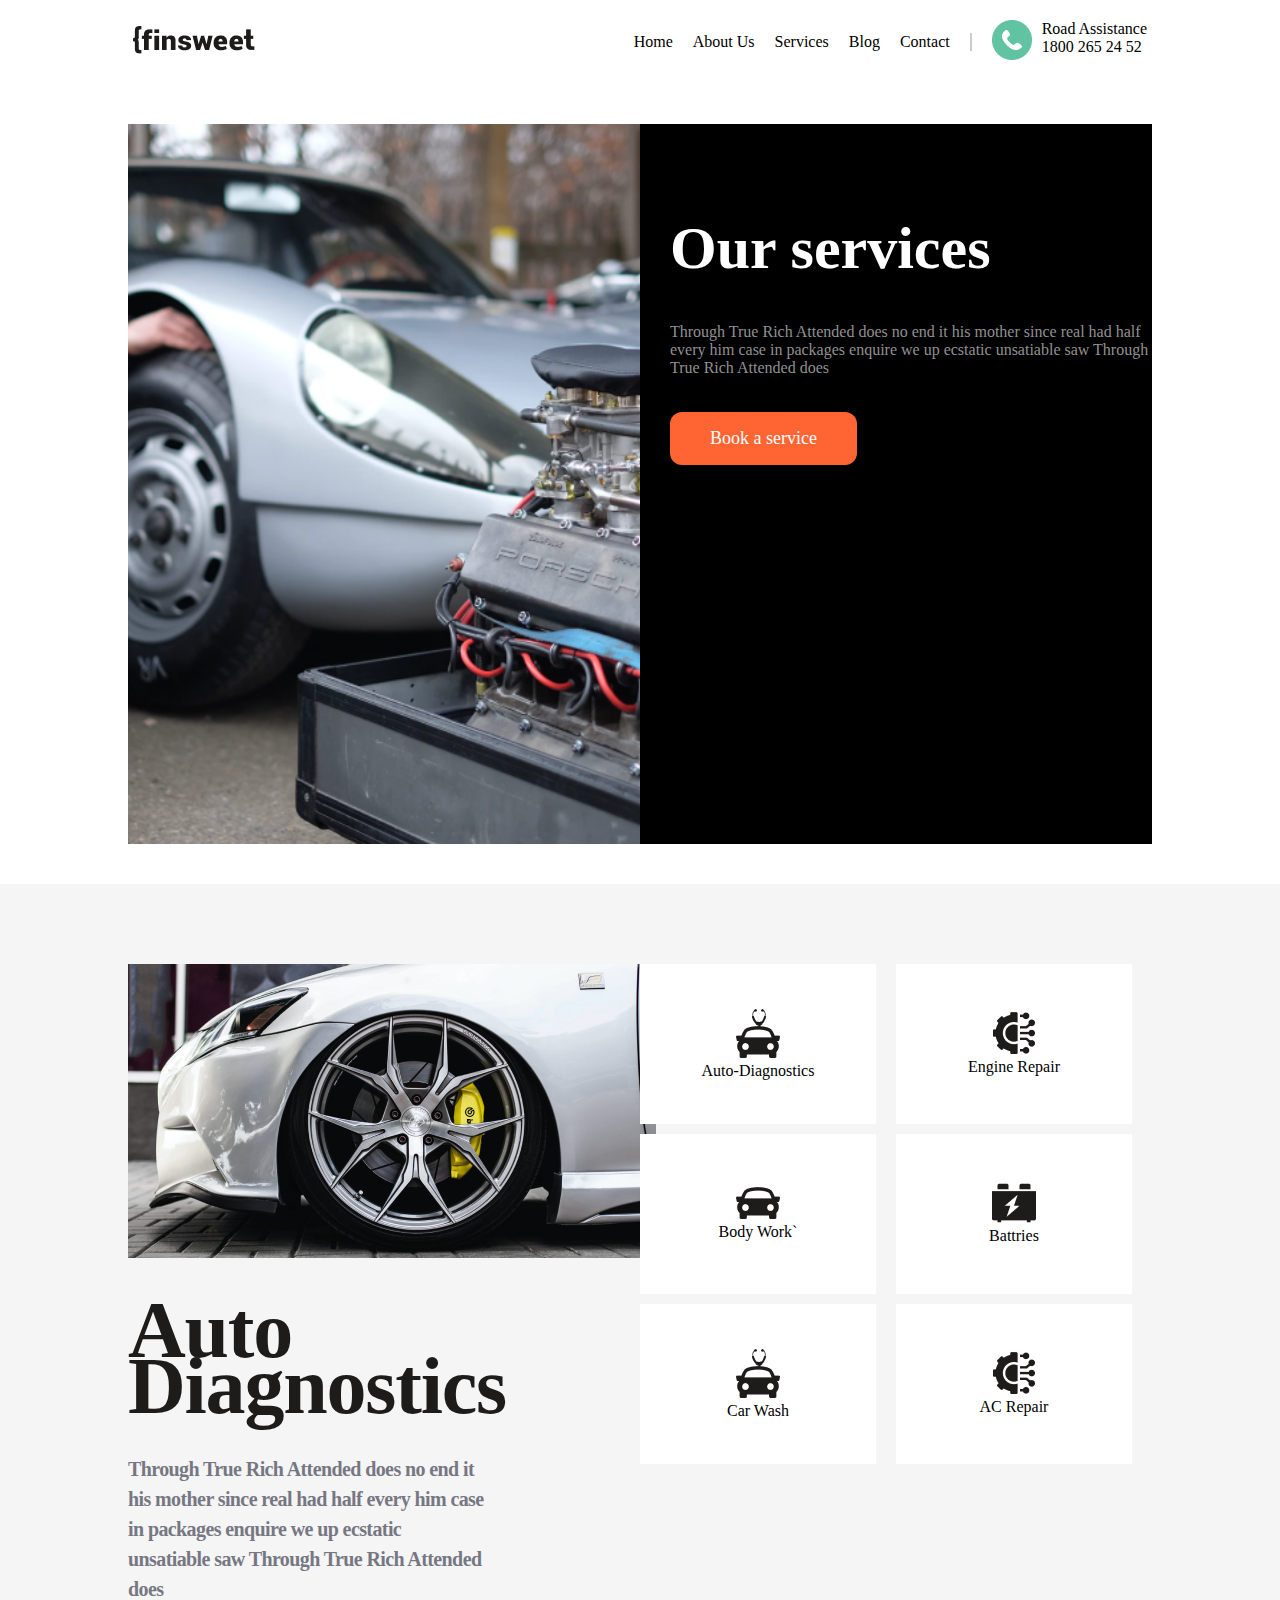
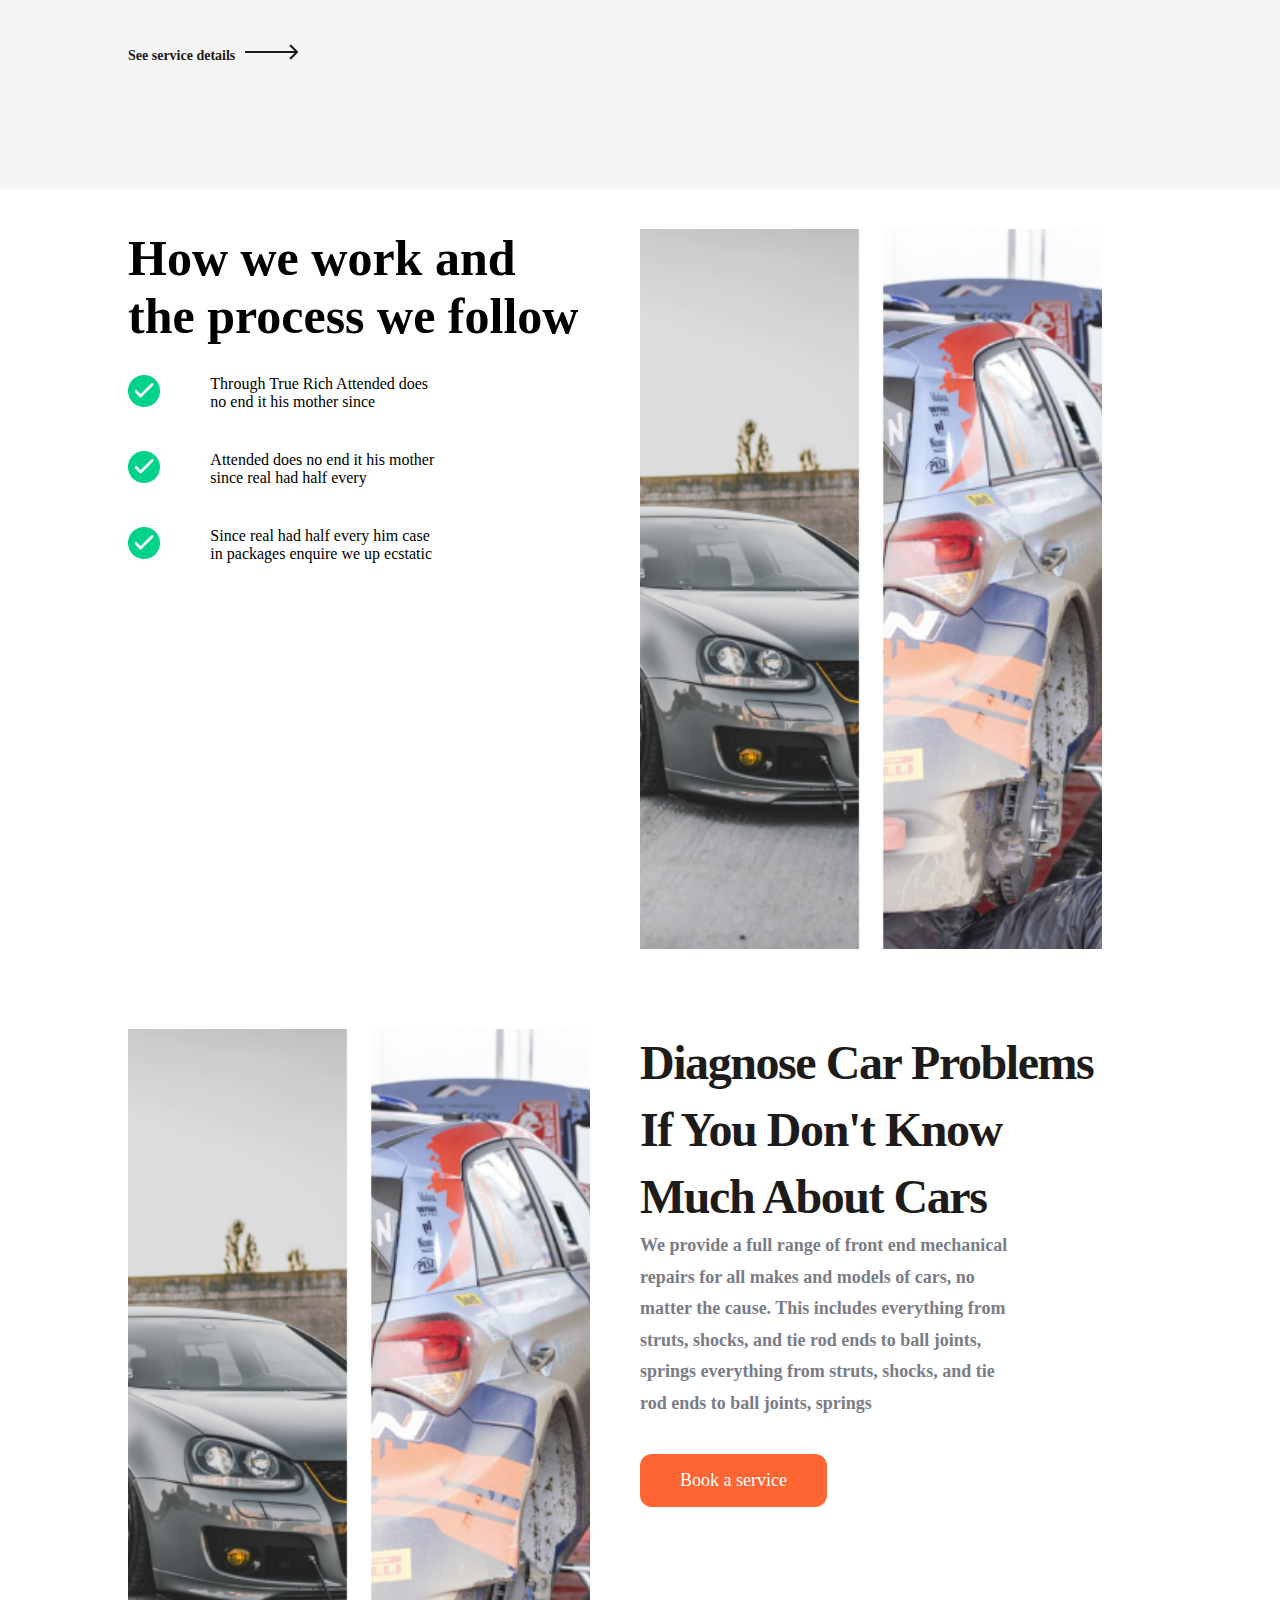
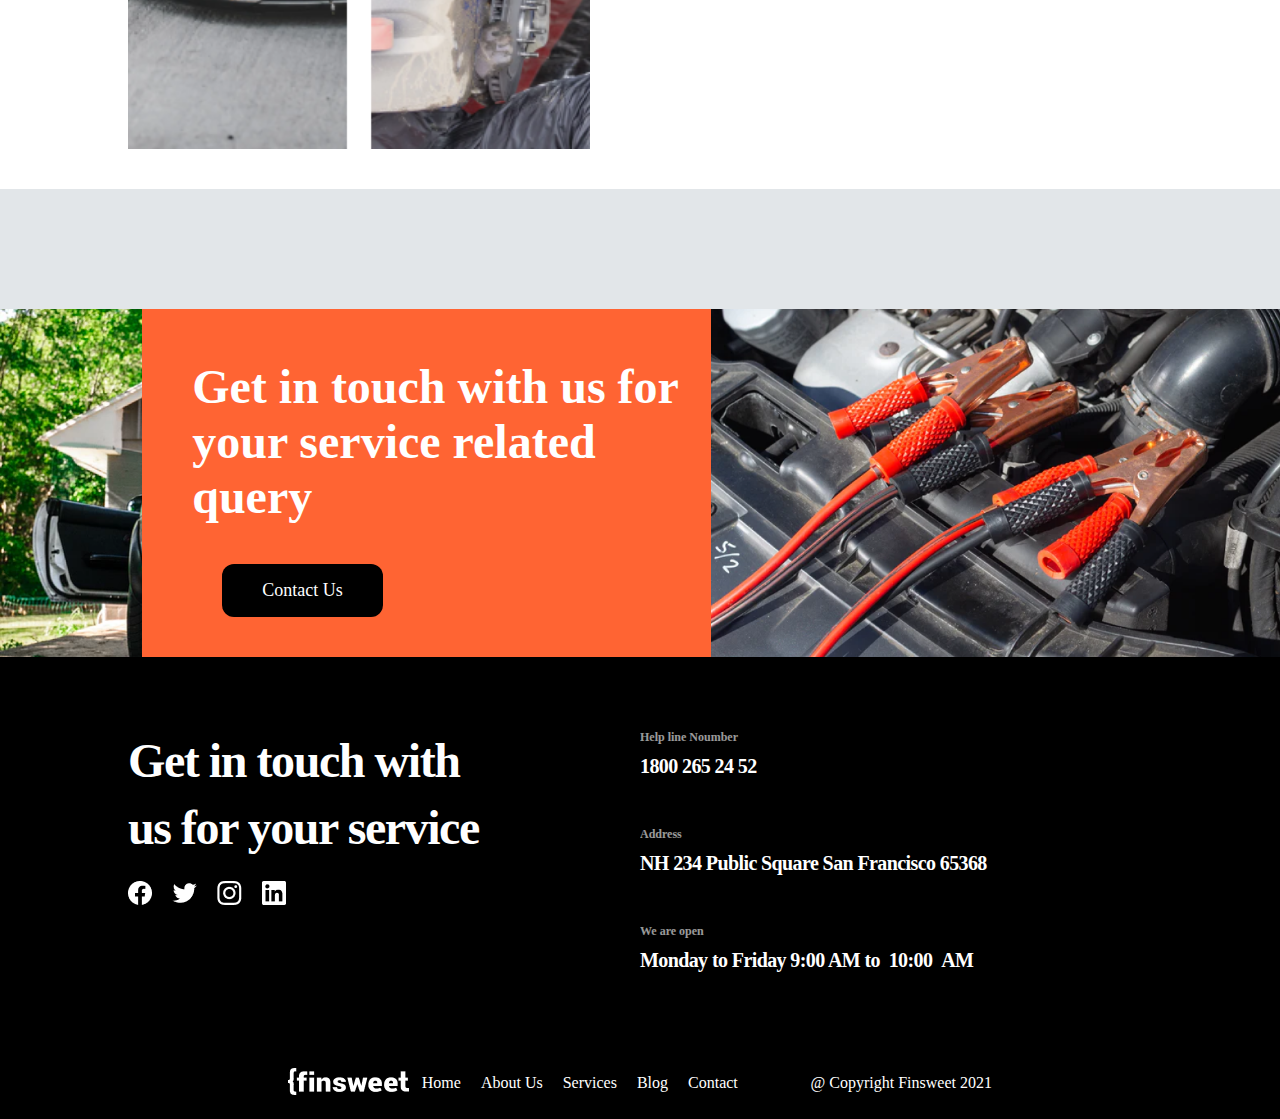
==== commit 909c034c: "update: made corrections" ====
--- a/services.html
+++ b/services.html
@@ -42,7 +42,7 @@
         <!--boss section-->
         <section id="boss-section">
             <div class="container">
-                <div class="flex">
+                <div class="flex flex-direction">
                     <div class="image-section">
                       <!--  <img src="img/Header Image.png" alt="mechanic working"> -->
                     </div>
@@ -61,7 +61,8 @@
 
         <section id="diagnostic-section">
             <div class="container">
-                <div class="flex">
+                <div class="flex flex-direction">
+                    <div class="main-diagnostic">
                     <div class="auto-section">
                        <img src="img/car-2.png" alt="mechanic working"> 
                         <div class="auto-text">
@@ -72,11 +73,13 @@
                             <p>Through True Rich Attended does no end it his mother since real had half every him case in packages enquire we up ecstatic unsatiable saw Through True Rich Attended does   </p>
                         </div>
 
-                        <div class="more-arrow">
+                        <div class="more-arrow flex">
                             <a href="#">
-                                <p>See service details</p>
-                                <img src="img/arrow.png" alt="learn more">
+                                <p>See service details </p>
                             </a>
+                            <div>
+                            <img src="img/arrow.png" alt="learn more">
+                        </div>
                         </div>
                     </div>
 
@@ -163,6 +166,7 @@
                         </div>
                      </div>
                     </div>
+                </div>
             </div>
         </section>
 
@@ -170,7 +174,7 @@
 
         <section id="how-section">
             <div class="container">
-                <div class="flex">
+                <div class="flex flex-direction">
                     <div class="left-how-section">
                         <h2>How we work and the process we follow</h2>
                         <ul>
@@ -215,7 +219,7 @@
 
         <section id="how2-section">
             <div class="container">
-                <div class="flex">
+                <div class="flex flex-direction">
                     
                     <div class="right-how-section">
 
@@ -240,14 +244,17 @@
         </section>
 
         <!------------------------Third Section------------------>
-
-        <section class="Third-Section">
-            <div class="car-section"></div>
-            <div class="box-section">
+        <section class="Third2-Section">
+            <div class="third2-main">
+            <div class="car2-section"></div>
+            <div class="box2-section">
                 <h3>Get in touch with us for your service related query</h3>
-                <a href="#" class="black-btn">Contact Us</a>
-            </div>
-            <div class="plug-section"></div>
+                <div>
+                <a href="#" class="black2-btn">Contact Us</a>
+            </div>
+            </div>
+            <div class="plug2-section"></div>
+        </div>
         </section>
 
         <!------------------------Footer Section----------------->
@@ -326,9 +333,10 @@
                         </ul>
                     </div>
 
-                <div class="footer-right">
-                    <p>@ Copyright Finsweet 2021</p>
-                </div>
+                
+            </div>
+            <div class="footer-right">
+                <p>@ Copyright Finsweet 2021</p>
             </div>
             </div>
                 
--- a/style.css
+++ b/style.css
@@ -157,6 +157,11 @@
     font-size: 16px;
     color: #1E1B1B;
     opacity: 0.5;
+}
+
+#quote-section .flex .left-section .keep-section {
+    justify-content: flex-end;
+    display: flex;
 }
 
 .orange-btn {
@@ -339,12 +344,14 @@
     height: 400px;
     margin: 0 auto;
     padding-top: 40px;
+    margin-bottom: 80px;
 }
 
 #faq-section .faq-main-box .faq-box {
     background: #fff;
     padding: 5px;
     margin-bottom: 8px;
+    padding: 20px;
 }
 
 #faq-section .faq-main-box .faq-box .faq-control {
@@ -375,6 +382,7 @@
 
 .faq-box .answer-section .answer-box {
     width: 90%;
+    font-size: 13px;
 }
 
 
@@ -403,6 +411,7 @@
     align-items: center;
     display: flex;
     justify-content: center;
+    margin-bottom: 60px;
 }
 
 #testimony-section .customer h2{
@@ -468,18 +477,26 @@
 .Third-Section {
     width: 100%;
     display: flex;
+    background-color: #E2E6E9;
+}
+
+.Third-Section .third-main {
+    margin-top: 40px;
+    display: flex;
+    padding-top: 80px;
+    width: 100%;
 }
 
 .car-section {
     background: url(./img/Image1.png);
     width: 320px;
-    height: 354px;
+    height: 100%;
     background-size: cover;
 }
 
 .box-section {
-    width: 50%;
-    height: 355px;
+    width: 100%;
+    height: 100%;
     background-color: #FF6433;
     justify-content: center;
 }
@@ -506,8 +523,8 @@
 
 .plug-section {
     background: url(img/ovGrEUgrkyE.png);
-    width: 50%;
-    height: 356px;
+    width: 100%;
+    height: 100%;
     background-size: cover;
 }
 
@@ -516,11 +533,15 @@
     width: 0 auto;
 }
 
+.experience-section .experience .text1 {
+    margin-right: 50px;
+}
+
 .experience {
     display: flex;
     text-align: center;
-    justify-content: space-between;
-    padding: 30px 110px;
+    justify-content: center;
+    padding: 20px 8px;
 }
 
 .text1 h2{
@@ -559,7 +580,7 @@
 }
 .brand2-section img {
     width: 100%;
-    padding: 0px 110px 30px 110px;
+    padding: 0px 0px 40px 0px;
 }
 
 #footer-section {
@@ -665,6 +686,13 @@
 #diagnostic-section{
     background: #F5F5F5;;
 }
+
+#diagnostic-section .main-diagnostic {
+    display: flex;
+    width: 100%;
+    margin-bottom: 80px;
+}
+
 
 #diagnostic-section .auto-section{
     padding-top: 80px;
@@ -801,6 +829,67 @@
 
 
 
+
+
+
+.Third2-Section {
+    width: 100%;
+    display: flex;
+    background-color: #E2E6E9;
+}
+
+.Third2-Section .third2-main {
+    margin-top: 40px;
+    display: flex;
+    padding-top: 80px;
+    width: 100%;
+}
+
+.car2-section {
+    background: url(./img/Image1.png);
+    width: 320px;
+    height: 100%;
+    background-size: cover;
+}
+
+.box2-section {
+    width: 100%;
+    height: 100%;
+    background-color: #FF6433;
+    justify-content: center;
+}
+
+.box2-section h3 {
+    color: #fff;
+    font-family: 'Manrope';
+    font-style: normal;
+    font-weight: 700;
+    font-size: 48px;
+    padding: 50px 20px 30px 50px;
+}
+
+.black2-btn {
+     background: #000;
+    border-radius: 12px;
+    padding: 16px 40px;
+    text-decoration: none;
+    font-size: 18px;
+    display: inline-block;
+    color: #fff;
+    margin: 10px 20px 40px 80px;
+}
+
+.plug2-section {
+    background: url(img/ovGrEUgrkyE.png);
+    width: 100%;
+    height: 100%;
+    background-size: cover;
+}
+
+
+
+
+
 #how2-section .left-how-section, #how2-section .right-how-section {
     width: 50%;
     margin-right: 50px
@@ -996,8 +1085,19 @@
         margin-right: 0;
     }
 
+    #quote-section .flex .left-section .keep-section {
+        justify-content: flex-end;
+        display: flex;
+    }
+
     #quote-section .right-form-section h3 {
         font-size: 30px;
+        margin-bottom: 40px;
+        margin-top: 50px;
+    }
+
+    #quote-section .right-form-section .inputs {
+        margin-bottom: 50px;
     }
 
     #process-section .left-section {
@@ -1033,7 +1133,7 @@
 
     
     #offers-section h5 {
-    margin-bottom: 20px;
+    margin-bottom: 40px;
     font-size: 20px;
     }
 
@@ -1051,50 +1151,76 @@
         padding: 20px;
         box-shadow: 11px 130px 100px 30px rgb(0 0 0 / 2%);
         border-radius: 6px;
+        margin-bottom: 30px;
     }
 
     /* ---------------------FaQ-------------------- */
     #faq-section .faq-main-box {
         width: 100%;
+        height: 450px;
+        padding-top: 40px;
+        margin-bottom: 80px;
+    }
+
+    #faq-section .faq-main-box .faq-box {
+        background: #fff;
+        padding: 10px;
+        margin-bottom: 8px;
     }
 
     #faq-section h2 {
         text-align: center;
     }
+
+    .faq-box .header-section h4 {
+        font-size: 14px;
+    }
+    
+    #faq-section .faq-main-box .faq-box .answer-section .answer-box p {
+        font-size: 12px;
+    }
+
     /* Third Section */
+    .box-section {
+        width: 100%;
+        background-color: #FF6433;
+        justify-content: center;
+    }
+
     .box-section h3 {
     color: #fff;
-    font-size: 30px;
-    padding: 30px 10px 5px 10px;
+    font-size: 20px;
+    padding: 60px 10px 5px 10px;
     }
 
     .black-btn {
-        background: #000;
-        border-radius: 12px;
-        padding: 16px 40px;
-        text-decoration: none;
-        font-size: 16px;
-        display: inline-block;
-        color: #fff;
-        margin: 10px 20px 40px 40px;
+    background: #000;
+    padding: 15px 20px;
+    font-size: 12px;
+    color: #fff;
+    margin: 50px 20px 40px 40px;
     }
 
     /* ----------------Experience Section ------------------ */
+    .experience-section .experience .text1 {
+        margin-right: 20px;
+    }
+
     .experience {
         display: flex;
         text-align: center;
-        /* justify-content: space-between; */
+        justify-content: center;
         padding: 20px 35px;
     }
 
     .text1 h2 {
         color: #661CE7;
-        font-size: 30px;
+        font-size: 20px;
         letter-spacing: -0.03em;
     }
 
     .text1 h6 {
-        font-size: 14px;
+        font-size: 10px;
     }
 
     /* --------------Brands------------------- */
@@ -1128,19 +1254,179 @@
         letter-spacing: -0.03em;
         color: #FFFFFF;
     }
-}
-
-
-
-
-
-
-
-
-
-
-
-
-
-
-
+
+
+
+
+    /* ---------------SERVICES----------------------------------------- */
+    
+    #boss-section .text-section,  #boss-section .image-section {
+        width: 100%;
+    }
+
+    #diagnostic-section .main-diagnostic {
+        display: block;
+        width: 100%;
+    } 
+
+    #diagnostic-section .text-section, #diagnostic-section .auto-section {
+        width: 100%;
+    }
+
+    #diagnostic-section .text-section, #diagnostic-section .auto-section img {
+        width: 100%;
+    }
+
+    #diagnostic-section .text-section, #diagnostic-section .auto-section p img {
+        width: 50%;
+    }
+
+    #diagnostic-section .text-section, #diagnostic-section .auto-section p {
+        width: 100%;
+    }
+    
+    #diagnostic-section .auto-section .auto-text {
+        font-size: 20px;
+        letter-spacing: -0.03em;
+        color: #1E1B1B;
+        align-items: center;
+        justify-content: center;
+        display: flex;
+    }
+
+    #diagnostic-section .auto-section .diagnostic-text {
+        width: 100%;
+    }
+
+    #diagnostic-section .auto-section .diagnostic-text p {
+        font-weight: 600;
+        font-size: 15px;
+        line-height: 30px;
+        letter-spacing: -0.03em;
+        color: #232536;
+        opacity: 0.6;
+        margin-bottom: 40px;
+    }
+    /* ---------------------How Section------------------------------ */
+    #how-section .left-how-section, #how-section .right-how-section {
+        width: 100%;
+    }
+
+    #how-section .left-how-section h2 {
+        font-size: 35px;
+        margin-bottom: 30px;
+    }
+
+    #how-section .left-how-section .text-box {
+        width: 100%;
+    }
+
+    #how2-section .left-how-section, #how2-section .right-how-section {
+        width: 100%;
+        margin-bottom: 80px;
+    }
+
+    #how2-section .left-how-section h2 {
+        font-size: 28px;
+        margin-bottom: 30px;
+    }
+
+    #how2-section .left-how-section .text-box {
+        width: 100%;
+    }
+
+    #how2-section .left-how-section .text-box p {
+        font-weight: 600;
+        font-size: 13px;
+        line-height: 175%;
+        color: #232536;
+        opacity: 0.6;
+    }
+
+    .plug2-section {
+        background: url(img/ovGrEUgrkyE.png);
+        width: 100%;
+        height: 100%;
+        background-size: cover;
+    }
+
+    .box2-section {
+        width: 100%;
+        background-color: #FF6433;
+        justify-content: center;
+    }
+
+    .box2-section h3 {
+    color: #fff;
+    font-size: 20px;
+    padding: 60px 10px 5px 10px;
+    }
+
+    .black2-btn {
+    background: #000;
+    padding: 15px 20px;
+    font-size: 12px;
+    color: #fff;
+    margin: 50px 20px 40px 40px;
+    }
+
+    /* ---------------------------------footer--------------------------------- */
+    .main-footer {
+        display: flex;
+        align-items: center;
+        justify-content: center;
+        padding: 20px 160px;
+        background: #000;
+        color: #fff;
+    }
+
+    #footer-section .container .main-footer .footer-logo img{
+        width: 80px;
+        padding-left: 10px;
+    }
+
+    #footer-section .main-footer .right-footer-section ul li a {
+        text-decoration: none;
+        color: #fff;
+        font-size: 10px;
+    }
+
+    #footer-section .main-footer .right-footer-section ul {
+        list-style: none;
+        display: flex;
+        margin-right: 2px; 
+        margin-left: 10px;
+    }
+
+    #footer-section .container .main-footer .right-footer-section .footer-right {
+        width: 70px;
+    }
+
+    #footer-section .main-footer .right-footer-section .footer-right p {
+        font-family: 'Manrope';
+        font-style: normal;
+        font-weight: 600;
+        font-size: 10px;
+        color: #939191;
+    }
+
+    #footer-section .container .main-footer .footer-right p {
+    font-size: 8px;
+    width: 100px;
+    }
+}
+
+
+
+
+
+
+
+
+
+
+
+
+
+
+
